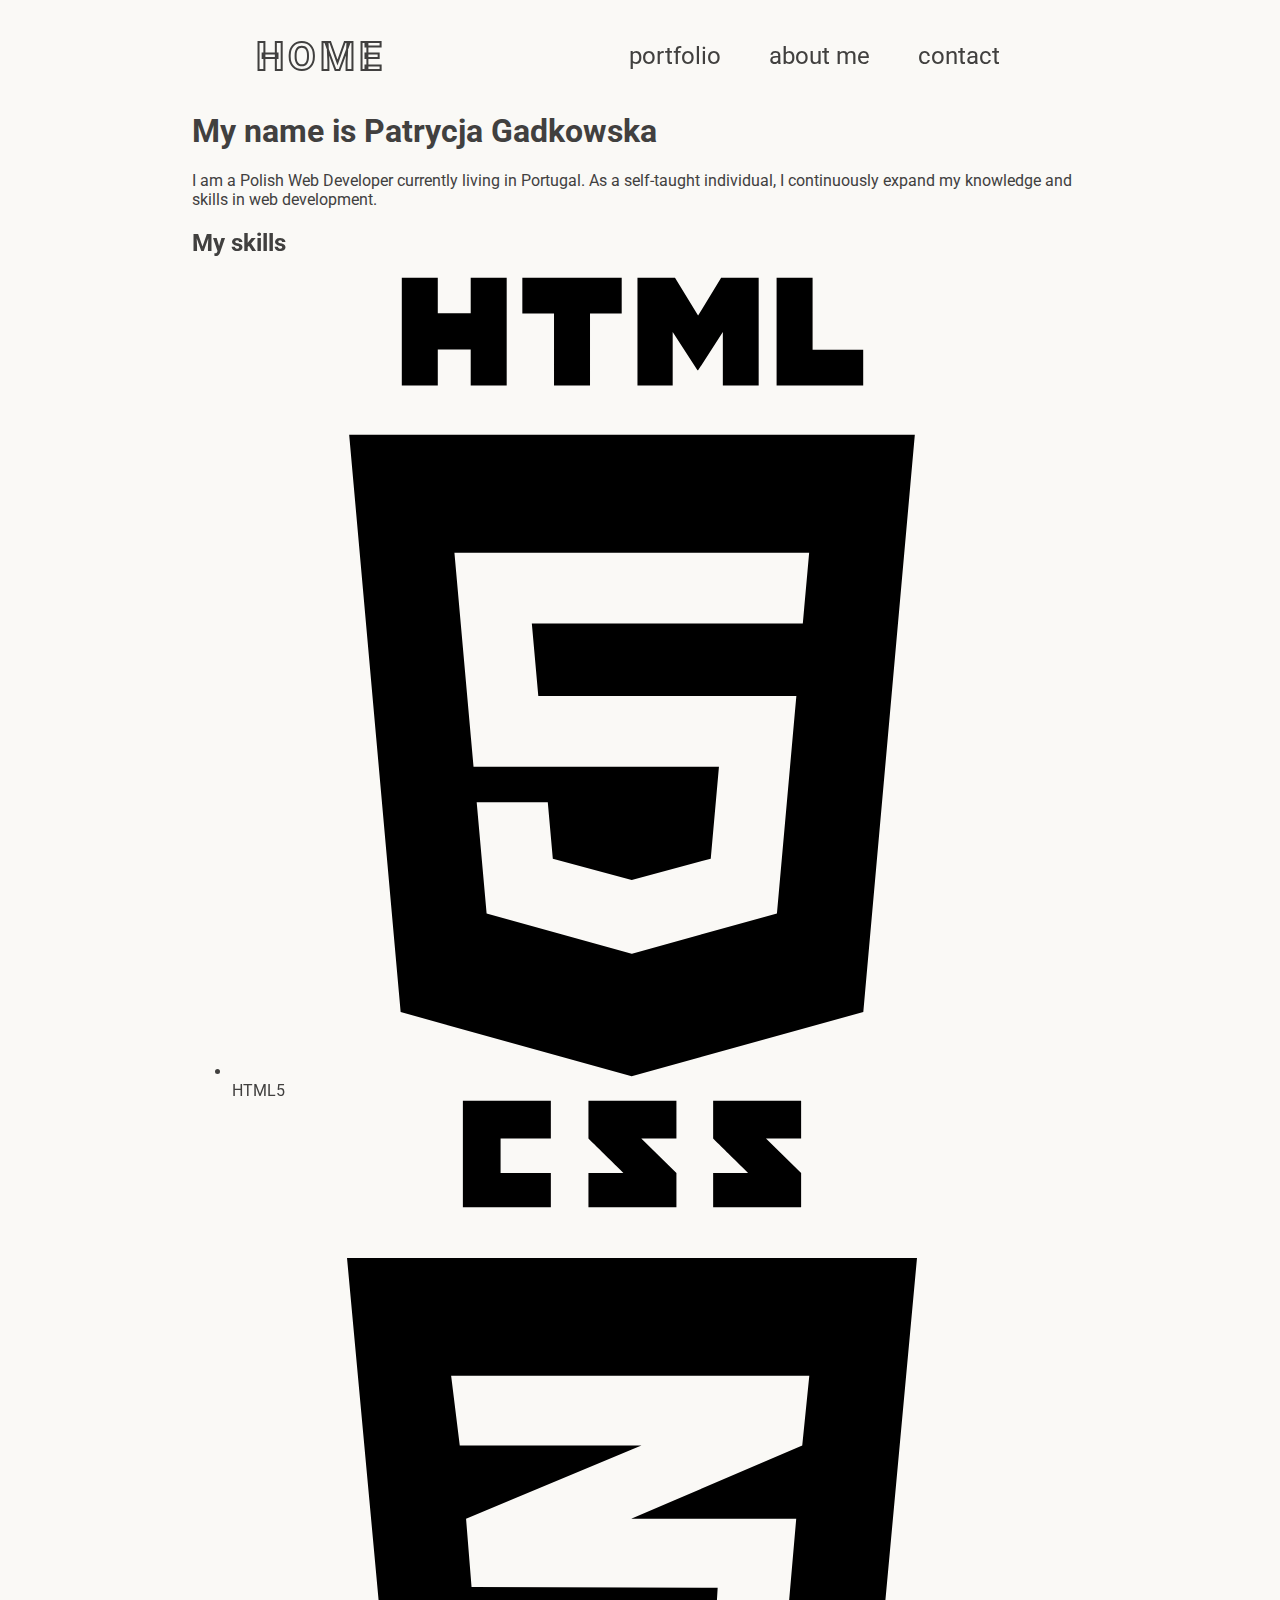
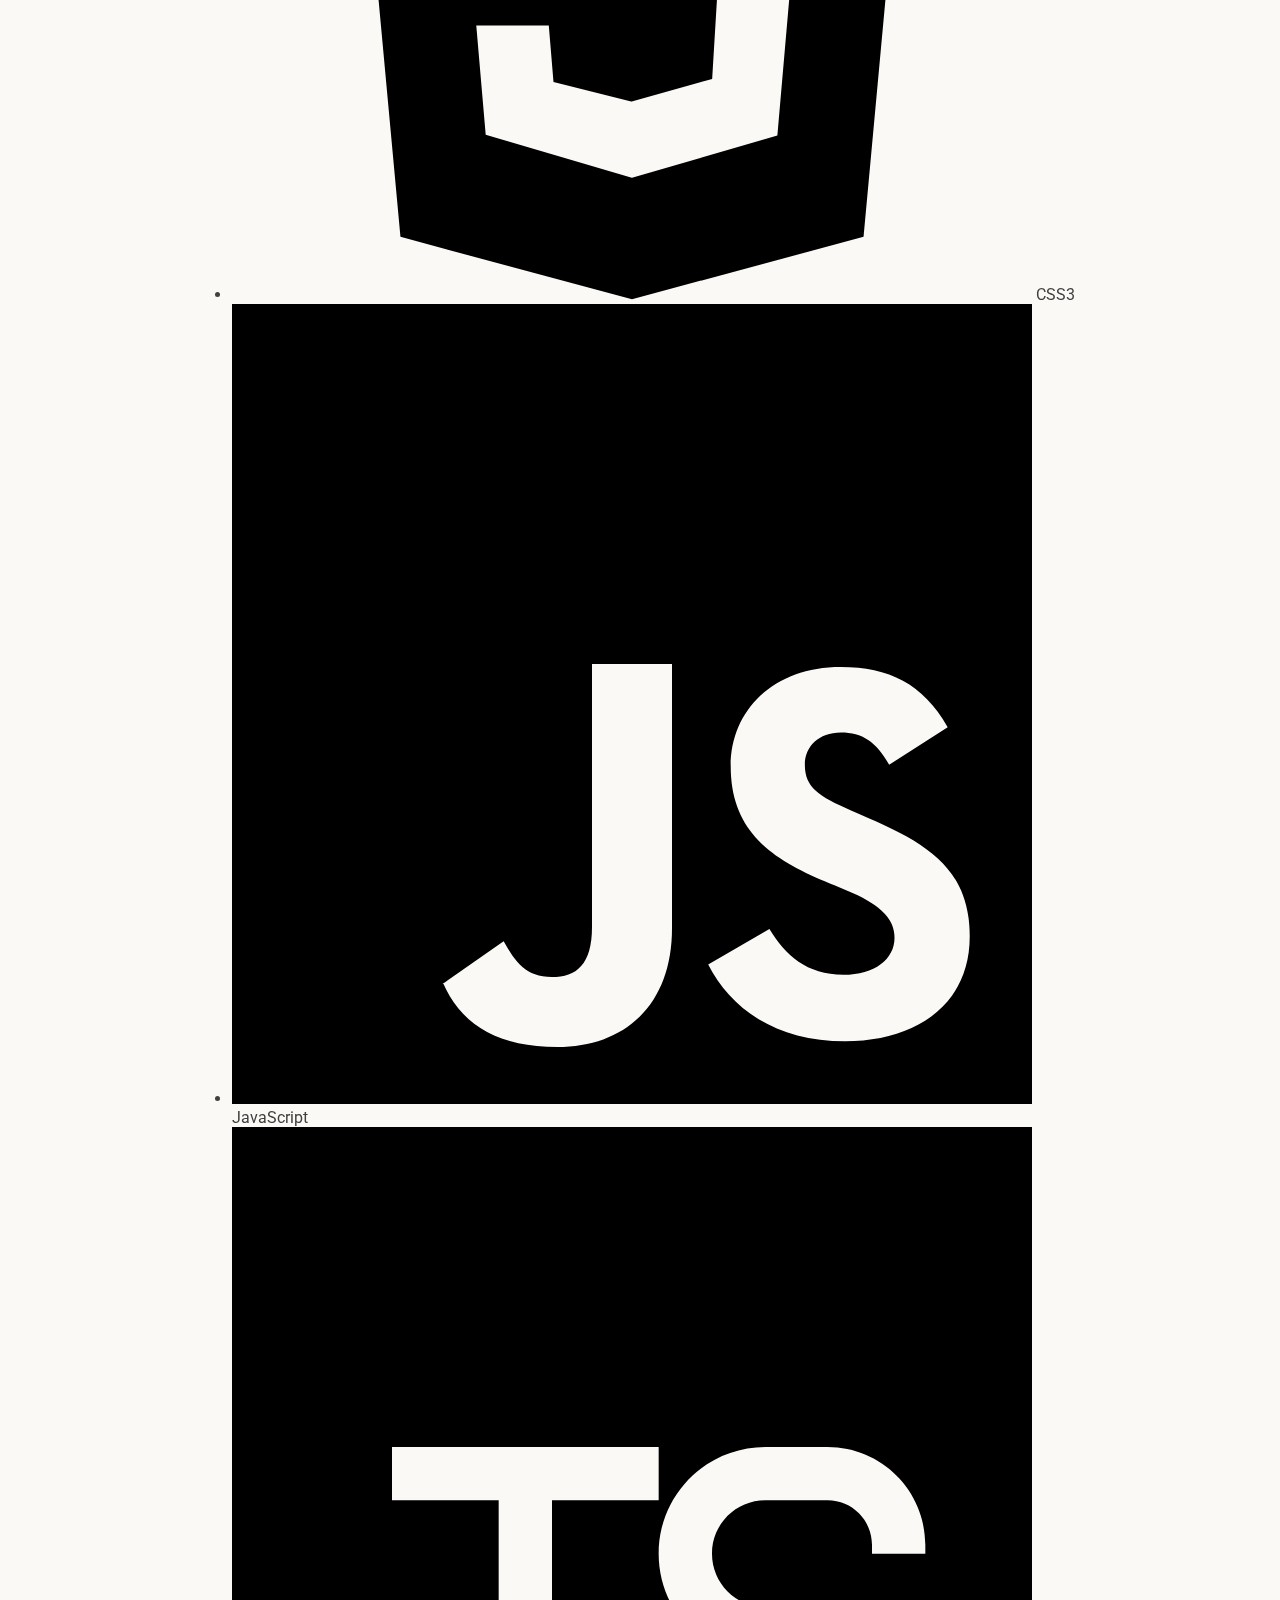
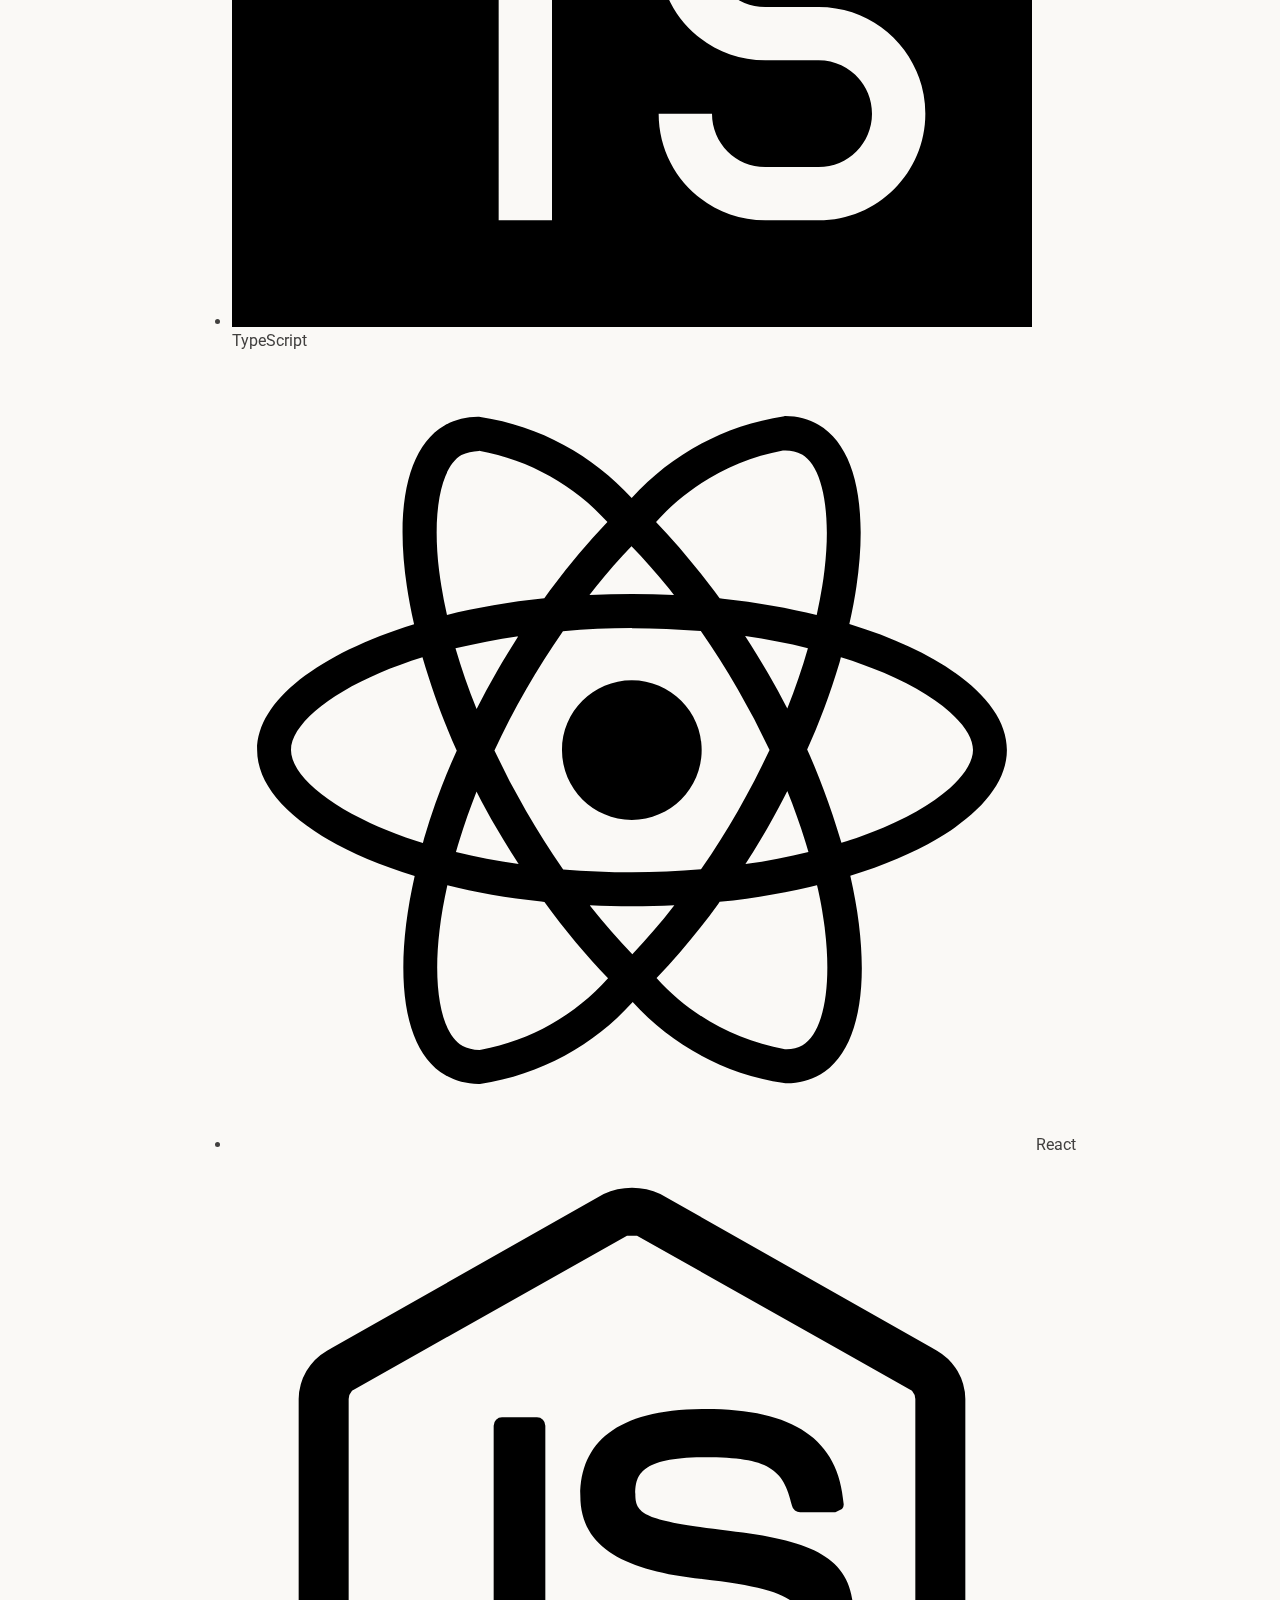
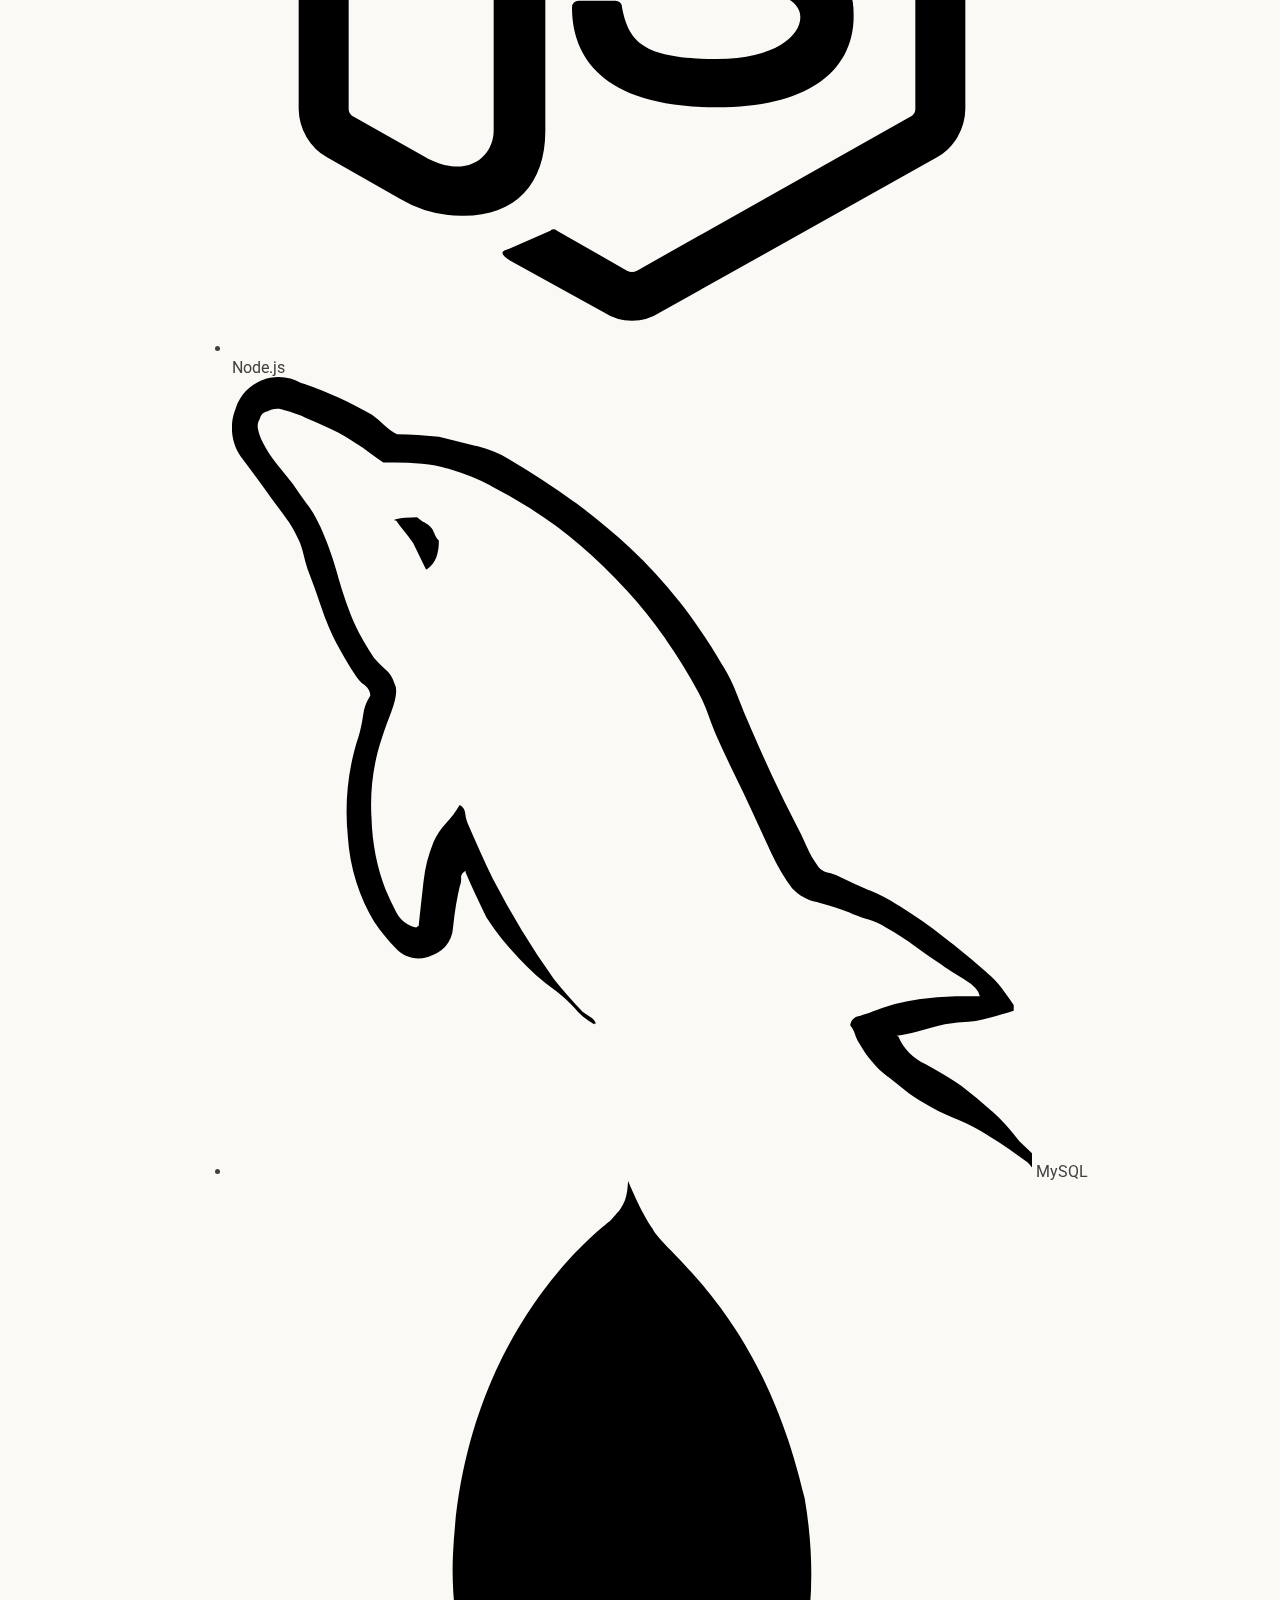
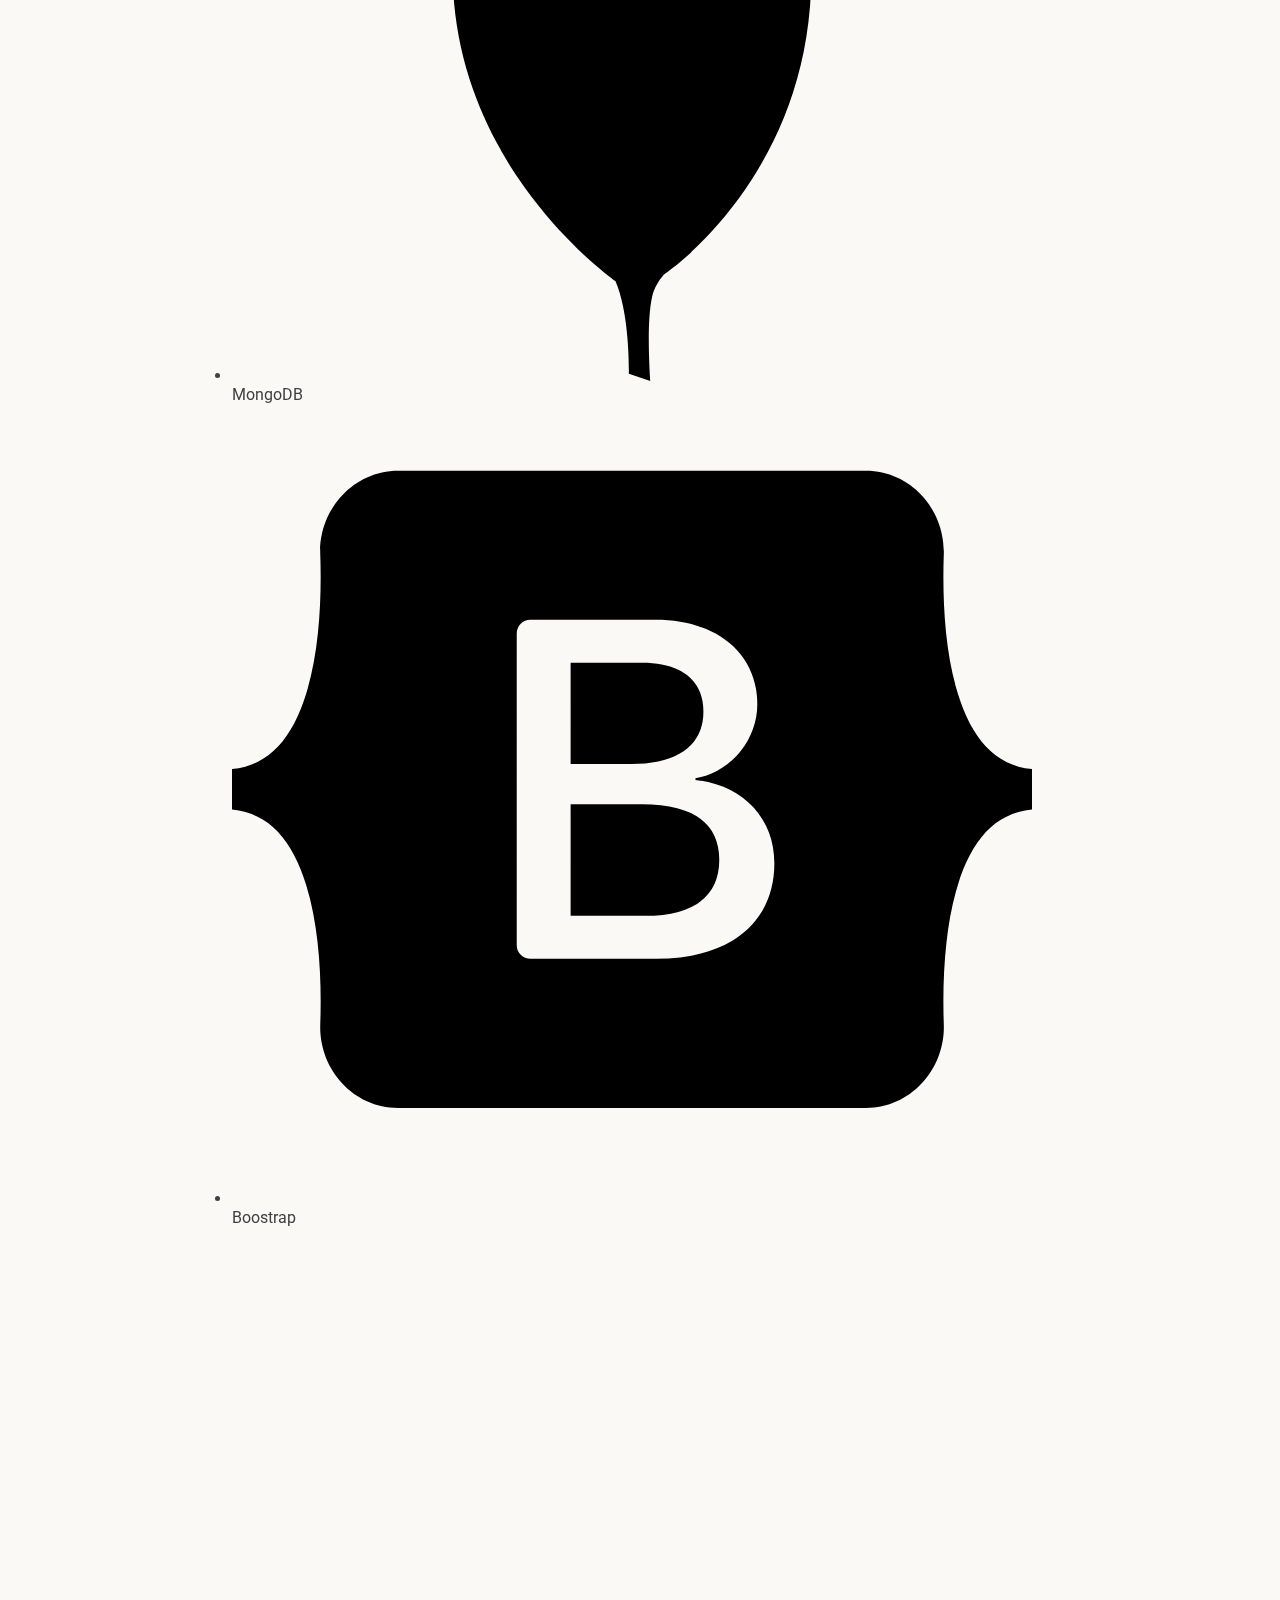
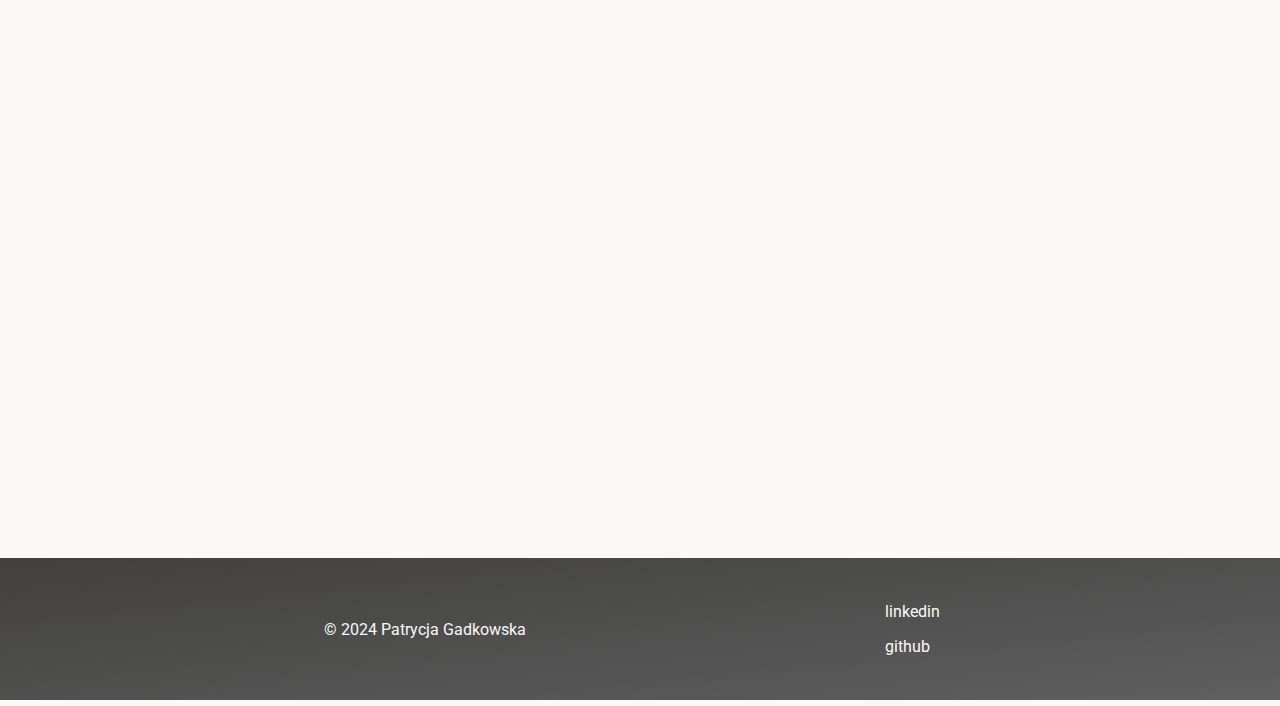
==== about.html @ 21a11c20 "add content to about page" ====
<!DOCTYPE html>
<html lang="en">

<head>
    <meta charset="UTF-8">
    <meta name="viewport" content="width=device-width, initial-scale=1.0">
    <title>Patrycja Gadkowska - About</title>
    <link rel="preconnect" href="https://fonts.googleapis.com">
    <link rel="preconnect" href="https://fonts.gstatic.com" crossorigin>
    <link href="https://fonts.googleapis.com/css2?family=New+Amsterdam&family=Roboto:wght@400;700&display=swap"
        rel="stylesheet">
    <link rel="stylesheet" href="styles/shared.css">
    <link rel="stylesheet" href="styles/about.css">
    <link rel="stylesheet" href="styles/effects/fade-in-section.css">
    <script src="scripts/fade-in-section.js" defer></script>
    <script src="scripts/mobile-nav-btn.js" defer></script>
</head>

<body>
    <header id="main-header">
        <div id="main-nav-cntr">
            <div id="logo"><a href="/">home</a></div>
            <nav id="main-nav">
                <ul class="nav-list">
                    <li class="nav-list-item">
                        <a href="/portfolio.html">portfolio</a>
                    </li>
                    <li class="nav-list-item">
                        <a href="/about.html">about me</a>
                    </li>
                    <li class="nav-list-item">
                        <a href="/contact.html">contact</a>
                    </li>
                </ul>
            </nav>
            <button class="hamburger-btn" id="mobile-nav-btn">
                <span></span>
                <span></span>
                <span></span>
            </button>
        </div>
        <nav id="mobile-nav">
            <ul class="nav-list">
                <li class="nav-list-item">
                    <a href="/">home</a>
                </li>
                <li class="nav-list-item">
                    <a href="/portfolio.html">portfolio</a>
                </li>
                <li class="nav-list-item">
                    <a href="/about.html">about me</a>
                </li>
                <li class="nav-list-item">
                    <a href="/contact.html">contact</a>
                </li>
            </ul>
        </nav>
    </header>
    <main>
        <section id="about-section">
            <h1>My name is Patrycja Gadkowska</h1>
            <p>
                I am a Polish Web Developer currently living in Portugal.
                As a self-taught individual, I continuously expand my knowledge
                and skills in web development.</p>
        </section>
        <section class="tech-list-wrapper fade-in-section">
            <h2>
                My skills
            </h2>
            <ul class="tech-list">
                <li class="tech-list-item">
                    <?xml version="1.0" encoding="iso-8859-1"?>
                    <!DOCTYPE svg PUBLIC "-//W3C//DTD SVG 1.1//EN" "http://www.w3.org/Graphics/SVG/1.1/DTD/svg11.dtd">
                    <!-- Uploaded to: SVG Repo, www.svgrepo.com, Generator: SVG Repo Mixer Tools -->
                    <svg fill="#000000" version="1.1" xmlns="http://www.w3.org/2000/svg"
                        xmlns:xlink="http://www.w3.org/1999/xlink" width="800px" height="800px" viewBox="0 0 512 512"
                        enable-background="new 0 0 512 512" xml:space="preserve">

                        <g id="c133de6af664cd4f011a55de6b000d0b">

                            <path display="inline"
                                d="M108.669,0.501h23.032v22.756h21.069V0.501h23.034V69.41h-23.032V46.334h-21.069V69.41h-23.032V0.501
		H108.669z M206.091,23.353h-20.275V0.501h63.594v22.852h-20.285V69.41h-23.032V23.353H206.091z M259.502,0.501h24.02l14.771,24.213
		l14.759-24.213h24.023V69.41h-22.938V35.256l-15.845,24.5h-0.395l-15.856-24.5V69.41h-22.539V0.501z M348.54,0.501h23.038v46.133
		h32.391V69.41H348.54V0.501z M74.987,100.926l32.946,369.533l147.844,41.04L404.031,470.4l32.981-369.475H74.987z M368.289,188.62
		l-2.063,22.977l-0.906,10.188h-0.149H256h-0.158h-63.956l4.142,46.407h59.814H256h92.98h12.214l-1.106,12.172l-10.65,119.32
		l-0.682,7.652L256,433.045v0.008l-0.208,0.059l-92.839-25.774l-6.351-71.161h20.97h24.527l3.227,36.146l50.474,13.632l0.042-0.013
		v-0.004l50.551-13.64l5.257-58.781H256h-0.158H154.578L143.439,188.62l-1.085-12.157h113.488H256h113.374L368.289,188.62z">

                            </path>
                        </g>
                    </svg>
                    <span>
                        HTML5
                    </span>
                </li>
                <li class="tech-list-item">
                    <?xml version="1.0" encoding="iso-8859-1"?>
                    <!DOCTYPE svg PUBLIC "-//W3C//DTD SVG 1.1//EN" "http://www.w3.org/Graphics/SVG/1.1/DTD/svg11.dtd">
                    <!-- Uploaded to: SVG Repo, www.svgrepo.com, Generator: SVG Repo Mixer Tools -->
                    <svg fill="#000000" version="1.1" xmlns="http://www.w3.org/2000/svg"
                        xmlns:xlink="http://www.w3.org/1999/xlink" width="800px" height="800px" viewBox="0 0 512 512"
                        enable-background="new 0 0 512 512" xml:space="preserve">
                        <g id="c133de6af664cd4f011a55de6b001a2b">
                            <path display="inline" d="M204.064,46.682v22.018h-56.302V0.501h56.302v24.13h-32.172v22.051H204.064z M261.941,24.631h22.492
		V0.501h-56.308c0,0,0,12.112,0,24.13c7.533,7.533,11.461,11.139,22.356,22.034c-6.369,0-22.356,0.022-22.356,0.021v22.014h56.308
		V46.682L261.941,24.631z M341.746,24.631h22.49V0.501H307.93c0,0,0,12.112,0,24.13c7.531,7.533,11.461,11.139,22.355,22.034
		c-6.365,0-22.355,0.022-22.355,0.021v22.014h56.307V46.682L341.746,24.631z M438.395,101.112l-34.203,370.486l-148.193,39.9
		l-148.196-39.9L73.605,101.112H438.395z M369.477,176.444H255.865h-115.62l5.529,44.739h110.091h6.184l-6.184,2.574
		l-106.067,44.177l3.518,43.73l102.549,0.333l54.963,0.175l-3.521,58.311l-51.442,14.484v-0.046l-0.422,0.116l-49.684-12.542
		l-3.015-36.195h-0.164h-46.085h-0.162l6.032,69.876l93.5,27.649v-0.05l0.168,0.05l93-27.146L361.1,267.935H255.865h-0.26
		l0.26-0.112l109.086-46.639L369.477,176.444z">

                            </path>
                        </g>
                    </svg>
                    <span>CSS3</span>
                </li>
                <li class="tech-list-item">
                    <?xml version="1.0" encoding="UTF-8" standalone="no"?>
                    <!-- Uploaded to: SVG Repo, www.svgrepo.com, Generator: SVG Repo Mixer Tools -->
                    <svg width="800px" height="800px" viewBox="0 0 20 20" version="1.1"
                        xmlns="http://www.w3.org/2000/svg" xmlns:xlink="http://www.w3.org/1999/xlink">

                        <title>javascript [#155]</title>
                        <desc>Created with Sketch.</desc>
                        <defs>

                        </defs>
                        <g id="Page-1" stroke="none" stroke-width="1" fill="none" fill-rule="evenodd">
                            <g id="Dribbble-Light-Preview" transform="translate(-420.000000, -7479.000000)"
                                fill="#000000">
                                <g id="icons" transform="translate(56.000000, 160.000000)">
                                    <path
                                        d="M379.328,7337.432 C377.583,7337.432 376.455,7336.6 375.905,7335.512 L375.905,7335.512 L377.435,7334.626 C377.838,7335.284 378.361,7335.767 379.288,7335.767 C380.066,7335.767 380.563,7335.378 380.563,7334.841 C380.563,7334.033 379.485,7333.717 378.724,7333.391 C377.368,7332.814 376.468,7332.089 376.468,7330.558 C376.468,7329.149 377.542,7328.075 379.221,7328.075 C380.415,7328.075 381.275,7328.491 381.892,7329.578 L380.429,7330.518 C380.107,7329.941 379.758,7329.713 379.221,7329.713 C378.67,7329.713 378.321,7330.062 378.321,7330.518 C378.321,7331.082 378.67,7331.31 379.476,7331.659 C381.165,7332.383 382.443,7332.952 382.443,7334.814 C382.443,7336.506 381.114,7337.432 379.328,7337.432 L379.328,7337.432 Z M375,7334.599 C375,7336.546 373.801,7337.575 372.136,7337.575 C370.632,7337.575 369.731,7337 369.288,7336 L369.273,7336 L369.266,7336 L369.262,7336 L370.791,7334.931 C371.086,7335.454 371.352,7335.825 371.996,7335.825 C372.614,7335.825 373,7335.512 373,7334.573 L373,7328 L375,7328 L375,7334.599 Z M364,7339 L384,7339 L384,7319 L364,7319 L364,7339 Z"
                                        id="javascript-[#155]">

                                    </path>
                                </g>
                            </g>
                        </g>
                    </svg>
                    <span>
                        JavaScript
                    </span>
                </li>
                <li class="tech-list-item">
                    <?xml version="1.0" encoding="utf-8"?><!-- Uploaded to: SVG Repo, www.svgrepo.com, Generator: SVG Repo Mixer Tools -->
                    <svg width="800px" height="800px" viewBox="0 0 15 15" fill="none"
                        xmlns="http://www.w3.org/2000/svg">
                        <path fill-rule="evenodd" clip-rule="evenodd"
                            d="M0 0H15V15H0V0ZM10 6C8.89543 6 8 6.89543 8 8C8 9.10457 8.89543 10 10 10H11C11.5523 10 12 10.4477 12 11C12 11.5523 11.5523 12 11 12H10C9.44772 12 9 11.5523 9 11H8C8 12.1046 8.89543 13 10 13H11C12.1046 13 13 12.1046 13 11C13 9.89543 12.1046 9 11 9H10C9.44772 9 9 8.55228 9 8C9 7.44772 9.44772 7 10 7H11.1667C11.6269 7 12 7.3731 12 7.83333V8H13V7.83333C13 6.82081 12.1792 6 11.1667 6H10ZM3 6H8V7H6V13H5V7H3V6Z"
                            fill="#000000" />
                    </svg>
                    <span>
                        TypeScript
                    </span>
                </li>
                <li class="tech-list-item">
                    <?xml version="1.0" encoding="utf-8"?>
                    <!-- Uploaded to: SVG Repo, www.svgrepo.com, Generator: SVG Repo Mixer Tools -->
                    <svg fill="#000000" width="800px" height="800px" viewBox="0 0 32 32" version="1.1"
                        xmlns="http://www.w3.org/2000/svg">
                        <title>react</title>
                        <path
                            d="M14.313 22.211c0.55 0.025 1.112 0.043 1.681 0.043 0.575 0 1.143-0.012 1.7-0.043-0.557 0.72-1.107 1.357-1.689 1.964l0.008-0.008c-0.579-0.6-1.135-1.238-1.659-1.902l-0.041-0.054zM8.615 21.411c1.083 0.275 2.404 0.509 3.752 0.653l0.131 0.011c0.825 1.133 1.659 2.13 2.554 3.068l-0.011-0.012c-1.311 1.463-3.080 2.491-5.081 2.86l-0.055 0.008c-0.004 0-0.008 0-0.012 0-0.248 0-0.482-0.061-0.687-0.169l0.008 0.004c-0.832-0.475-1.193-2.292-0.912-4.627 0.067-0.575 0.177-1.18 0.312-1.797zM23.398 21.398c0.118 0.474 0.229 1.078 0.308 1.692l0.009 0.086c0.287 2.334-0.067 4.149-0.892 4.634-0.184 0.102-0.404 0.162-0.638 0.162-0.023 0-0.046-0.001-0.069-0.002l0.003 0c-2.053-0.375-3.821-1.396-5.129-2.841l-0.007-0.008c0.879-0.923 1.707-1.918 2.466-2.965l0.058-0.084c1.476-0.154 2.799-0.392 4.088-0.717l-0.197 0.042zM9.784 17.666c0.25 0.49 0.512 0.978 0.8 1.468q0.431 0.731 0.881 1.428c-0.868-0.127-1.706-0.287-2.507-0.482 0.225-0.787 0.507-1.602 0.825-2.416zM22.212 17.641c0.331 0.821 0.612 1.64 0.845 2.434-0.8 0.196-1.645 0.362-2.519 0.487 0.3-0.469 0.6-0.952 0.881-1.447 0.281-0.487 0.544-0.985 0.795-1.475zM7.619 12.292c0.436 1.478 0.904 2.714 1.449 3.906l-0.075-0.182c-0.466 1.005-0.927 2.234-1.305 3.499l-0.052 0.205c-0.706-0.217-1.274-0.43-1.827-0.669l0.115 0.044c-2.164-0.921-3.564-2.132-3.564-3.092s1.4-2.177 3.564-3.094c0.525-0.225 1.1-0.428 1.694-0.617zM24.358 12.287c0.605 0.187 1.18 0.396 1.718 0.622 2.164 0.925 3.564 2.134 3.564 3.094-0.006 0.96-1.406 2.174-3.57 3.093-0.525 0.225-1.1 0.427-1.693 0.616-0.44-1.483-0.908-2.718-1.451-3.912l0.076 0.188c0.464-1.004 0.926-2.233 1.303-3.498l0.053-0.206zM20.53 11.444c0.869 0.129 1.706 0.287 2.507 0.484-0.225 0.79-0.506 1.602-0.825 2.416-0.25-0.487-0.512-0.978-0.8-1.467-0.281-0.49-0.581-0.967-0.881-1.432zM11.458 11.444c-0.3 0.471-0.6 0.953-0.88 1.45-0.281 0.487-0.544 0.977-0.794 1.467-0.331-0.82-0.612-1.637-0.845-2.433 0.8-0.187 1.643-0.354 2.518-0.482zM16 11.126c0.925 0 1.846 0.042 2.752 0.116q0.761 1.091 1.478 2.324 0.697 1.2 1.272 2.432c-0.385 0.819-0.807 1.637-1.266 2.437-0.475 0.825-0.966 1.61-1.475 2.337-0.91 0.079-1.832 0.122-2.762 0.122-0.925 0-1.846-0.044-2.752-0.116-0.507-0.727-1.002-1.505-1.478-2.324q-0.697-1.2-1.272-2.432c0.379-0.821 0.807-1.641 1.266-2.442 0.475-0.825 0.966-1.607 1.475-2.334 0.91-0.080 1.832-0.122 2.762-0.122zM15.981 7.845c0.58 0.6 1.136 1.237 1.659 1.901l0.040 0.053c-0.55-0.025-1.112-0.042-1.681-0.042-0.575 0-1.143 0.012-1.7 0.042 0.556-0.72 1.106-1.357 1.689-1.964l-0.008 0.008zM9.88 4.033c2.053 0.376 3.82 1.397 5.129 2.841l0.007 0.008c-0.879 0.924-1.707 1.919-2.466 2.968l-0.058 0.084c-1.475 0.153-2.798 0.389-4.086 0.714l0.196-0.042c-0.14-0.612-0.244-1.205-0.317-1.774-0.287-2.334 0.067-4.149 0.892-4.632 0.206-0.097 0.447-0.157 0.701-0.165l0.003-0zM22.090 4.008v0.008c0.013-0 0.028-0.001 0.044-0.001 0.239 0 0.464 0.059 0.662 0.163l-0.008-0.004c0.832 0.477 1.193 2.293 0.912 4.629-0.067 0.575-0.177 1.181-0.312 1.799-1.085-0.278-2.406-0.513-3.754-0.656l-0.128-0.011c-0.826-1.134-1.66-2.131-2.555-3.070l0.012 0.012c1.311-1.46 3.077-2.488 5.074-2.859l0.056-0.009zM22.096 2.646c-2.442 0.371-4.556 1.557-6.1 3.268l-0.008 0.009c-1.555-1.71-3.669-2.888-6.051-3.245l-0.056-0.007c-0.013-0-0.029-0-0.045-0-0.491 0-0.952 0.129-1.351 0.355l0.014-0.007c-1.718 0.991-2.103 4.079-1.216 7.954-3.804 1.175-6.278 3.053-6.278 5.032 0 1.987 2.487 3.87 6.302 5.036-0.88 3.89-0.487 6.983 1.235 7.973 0.378 0.217 0.832 0.344 1.315 0.344 0.022 0 0.044-0 0.065-0.001l-0.003 0c2.442-0.371 4.556-1.558 6.1-3.27l0.008-0.009c1.555 1.711 3.669 2.889 6.051 3.246l0.056 0.007c0.015 0 0.034 0 0.052 0 0.488 0 0.947-0.128 1.344-0.351l-0.014 0.007c1.717-0.99 2.103-4.078 1.216-7.954 3.79-1.165 6.264-3.047 6.264-5.029 0-1.987-2.487-3.87-6.302-5.039 0.88-3.886 0.487-6.982-1.235-7.973-0.382-0.219-0.84-0.348-1.328-0.348-0.013 0-0.026 0-0.039 0l0.002-0zM18.787 16.005c0 1.543-1.251 2.794-2.794 2.794s-2.794-1.251-2.794-2.794c0-1.543 1.251-2.794 2.794-2.794 0.772 0 1.47 0.313 1.976 0.818v0c0.506 0.506 0.818 1.204 0.818 1.976 0 0 0 0 0 0v0z">
                        </path>
                    </svg>
                    <span>React</span>
                </li>
                <li class="tech-list-item">
                    <?xml version="1.0" encoding="utf-8"?>

                    <!-- Uploaded to: SVG Repo, www.svgrepo.com, Generator: SVG Repo Mixer Tools -->
                    <svg width="800px" height="800px" viewBox="0 0 48 48" xmlns="http://www.w3.org/2000/svg">
                        <title>node-js</title>
                        <g id="Layer_2" data-name="Layer 2">
                            <g id="invisible_box" data-name="invisible box">
                                <rect width="48" height="48" fill="none" />
                            </g>
                            <g id="Q3_icons" data-name="Q3 icons">
                                <g>
                                    <path
                                        d="M42.3,11.8,25.7,2.4a4,4,0,0,0-3.4,0L5.7,11.8A3.4,3.4,0,0,0,4,14.7V33.3a3.4,3.4,0,0,0,1.7,2.9l4.4,2.5a7.2,7.2,0,0,0,3.8,1c3.1,0,4.9-1.9,4.9-5.1V16.3a.5.5,0,0,0-.5-.5H16.2a.5.5,0,0,0-.5.5V34.6c0,1.5-1.5,2.9-3.9,1.7L7.2,33.7a.5.5,0,0,1-.2-.4V14.7a.8.8,0,0,1,.2-.5L23.7,4.9h.6l16.5,9.3a.8.8,0,0,1,.2.5V33.3a.5.5,0,0,1-.2.4L24.3,43a.6.6,0,0,1-.6,0l-4.2-2.4a.3.3,0,0,0-.4,0l-2.5,1.1c-.3.1-.7.2.1.7l5.6,3.1a3.1,3.1,0,0,0,3.4,0l16.6-9.3A3.4,3.4,0,0,0,44,33.3V14.7A3.4,3.4,0,0,0,42.3,11.8Z" />
                                    <path
                                        d="M29.1,30.3c-4.4,0-5.3-1-5.7-3.1a.4.4,0,0,0-.4-.4H20.8a.4.4,0,0,0-.4.4c0,2.7,1.5,6,8.7,6,5.2,0,8.2-2,8.2-5.5s-2.4-4.5-7.5-5.1-5.6-1-5.6-2.2.4-2.2,4.2-2.2,4.7.7,5.2,2.9a.5.5,0,0,0,.5.4h2.1l.4-.2a.4.4,0,0,0,.1-.3c-.3-3.9-3-5.7-8.3-5.7s-7.5,2-7.5,5.2,2.8,4.5,7.3,5,5.9,1.2,5.9,2.3S32.6,30.3,29.1,30.3Z" />
                                </g>
                            </g>
                        </g>
                    </svg>
                    <span>
                        Node.js
                    </span>
                </li>
                <li class="tech-list-item">
                    <?xml version="1.0" encoding="utf-8"?><!-- Uploaded to: SVG Repo, www.svgrepo.com, Generator: SVG Repo Mixer Tools -->
                    <svg fill="#000000" width="800px" height="800px" viewBox="0 0 24 24"
                        xmlns="http://www.w3.org/2000/svg">
                        <path
                            d="m24.129 23.412-.508-.484c-.251-.331-.518-.624-.809-.891l-.005-.004q-.448-.407-.931-.774-.387-.266-1.064-.641c-.371-.167-.661-.46-.818-.824l-.004-.01-.048-.024c.212-.021.406-.06.592-.115l-.023.006.57-.157c.236-.074.509-.122.792-.133h.006c.298-.012.579-.06.847-.139l-.025.006q.194-.048.399-.109t.351-.109v-.169q-.145-.217-.351-.496c-.131-.178-.278-.333-.443-.468l-.005-.004q-.629-.556-1.303-1.076c-.396-.309-.845-.624-1.311-.916l-.068-.04c-.246-.162-.528-.312-.825-.435l-.034-.012q-.448-.182-.883-.399c-.097-.048-.21-.09-.327-.119l-.011-.002c-.117-.024-.217-.084-.29-.169l-.001-.001c-.138-.182-.259-.389-.355-.609l-.008-.02q-.145-.339-.314-.651-.363-.702-.702-1.427t-.651-1.452q-.217-.484-.399-.967c-.134-.354-.285-.657-.461-.942l.013.023c-.432-.736-.863-1.364-1.331-1.961l.028.038c-.463-.584-.943-1.106-1.459-1.59l-.008-.007c-.509-.478-1.057-.934-1.632-1.356l-.049-.035q-.896-.651-1.96-1.282c-.285-.168-.616-.305-.965-.393l-.026-.006-1.113-.278-.629-.048q-.314-.024-.629-.024c-.148-.078-.275-.171-.387-.279-.11-.105-.229-.204-.353-.295l-.01-.007c-.605-.353-1.308-.676-2.043-.93l-.085-.026c-.193-.113-.425-.179-.672-.179-.176 0-.345.034-.499.095l.009-.003c-.38.151-.67.458-.795.84l-.003.01c-.073.172-.115.371-.115.581 0 .368.13.705.347.968l-.002-.003q.544.725.834 1.14.217.291.448.605c.141.188.266.403.367.63l.008.021c.056.119.105.261.141.407l.003.016q.048.206.121.448.217.556.411 1.14c.141.425.297.785.478 1.128l-.019-.04q.145.266.291.52t.314.496c.065.098.147.179.241.242l.003.002c.099.072.164.185.169.313v.001c-.114.168-.191.369-.217.586l-.001.006c-.035.253-.085.478-.153.695l.008-.03c-.223.666-.351 1.434-.351 2.231 0 .258.013.512.04.763l-.003-.031c.06.958.349 1.838.812 2.6l-.014-.025c.197.295.408.552.641.787.168.188.412.306.684.306.152 0 .296-.037.422-.103l-.005.002c.35-.126.599-.446.617-.827v-.002c.048-.474.12-.898.219-1.312l-.013.067c.024-.063.038-.135.038-.211 0-.015-.001-.03-.002-.045v.002q-.012-.109.133-.206v.048q.145.339.302.677t.326.677c.295.449.608.841.952 1.202l-.003-.003c.345.372.721.706 1.127 1.001l.022.015c.212.162.398.337.566.528l.004.004c.158.186.347.339.56.454l.01.005v-.024h.048c-.039-.087-.102-.157-.18-.205l-.002-.001c-.079-.044-.147-.088-.211-.136l.005.003q-.217-.217-.448-.484t-.423-.508q-.508-.702-.969-1.467t-.871-1.555q-.194-.387-.375-.798t-.351-.798c-.049-.099-.083-.213-.096-.334v-.005c-.006-.115-.072-.214-.168-.265l-.002-.001c-.121.206-.255.384-.408.545l.001-.001c-.159.167-.289.364-.382.58l-.005.013c-.141.342-.244.739-.289 1.154l-.002.019q-.072.641-.145 1.318l-.048.024-.024.024c-.26-.053-.474-.219-.59-.443l-.002-.005q-.182-.351-.326-.69c-.248-.637-.402-1.374-.423-2.144v-.009c-.009-.122-.013-.265-.013-.408 0-.666.105-1.308.299-1.91l-.012.044q.072-.266.314-.896t.097-.871c-.05-.165-.143-.304-.265-.41l-.001-.001c-.122-.106-.233-.217-.335-.335l-.003-.004q-.169-.244-.326-.52t-.278-.544c-.165-.382-.334-.861-.474-1.353l-.022-.089c-.159-.565-.336-1.043-.546-1.503l.026.064c-.111-.252-.24-.47-.39-.669l.006.008q-.244-.326-.436-.617-.244-.314-.484-.605c-.163-.197-.308-.419-.426-.657l-.009-.02c-.048-.097-.09-.21-.119-.327l-.002-.011c-.011-.035-.017-.076-.017-.117 0-.082.024-.159.066-.223l-.001.002c.011-.056.037-.105.073-.145.039-.035.089-.061.143-.072h.002c.085-.055.188-.088.3-.088.084 0 .165.019.236.053l-.003-.001c.219.062.396.124.569.195l-.036-.013q.459.194.847.375c.298.142.552.292.792.459l-.018-.012q.194.121.387.266t.411.291h.339q.387 0 .822.037c.293.023.564.078.822.164l-.024-.007c.481.143.894.312 1.286.515l-.041-.019q.593.302 1.125.641c.589.367 1.098.743 1.577 1.154l-.017-.014c.5.428.954.867 1.38 1.331l.01.012c.416.454.813.947 1.176 1.464l.031.047c.334.472.671 1.018.974 1.584l.042.085c.081.154.163.343.234.536l.011.033q.097.278.217.57.266.605.57 1.221t.57 1.198l.532 1.161c.187.406.396.756.639 1.079l-.011-.015c.203.217.474.369.778.422l.008.001c.368.092.678.196.978.319l-.047-.017c.143.065.327.134.516.195l.04.011c.212.065.396.151.565.259l-.009-.005c.327.183.604.363.868.559l-.021-.015q.411.302.822.57.194.145.651.423t.484.52c-.114-.004-.249-.007-.384-.007-.492 0-.976.032-1.45.094l.056-.006c-.536.072-1.022.203-1.479.39l.04-.014c-.113.049-.248.094-.388.129l-.019.004c-.142.021-.252.135-.266.277v.001c.061.076.11.164.143.26l.002.006c.034.102.075.19.125.272l-.003-.006c.119.211.247.393.391.561l-.004-.005c.141.174.3.325.476.454l.007.005q.244.194.508.399c.161.126.343.25.532.362l.024.013c.284.174.614.34.958.479l.046.016c.374.15.695.324.993.531l-.016-.011q.291.169.58.375t.556.399c.073.072.137.152.191.239l.003.005c.091.104.217.175.36.193h.003v-.048c-.088-.067-.153-.16-.184-.267l-.001-.004c-.025-.102-.062-.191-.112-.273l.002.004zm-18.576-19.205q-.194 0-.363.012c-.115.008-.222.029-.323.063l.009-.003v.024h.048q.097.145.244.326t.266.351l.387.798.048-.024c.113-.082.2-.192.252-.321l.002-.005c.052-.139.082-.301.082-.469 0-.018 0-.036-.001-.054v.003c-.045-.044-.082-.096-.108-.154l-.001-.003-.081-.182c-.053-.084-.127-.15-.214-.192l-.003-.001c-.094-.045-.174-.102-.244-.169z" />
                    </svg>
                    <span>MySQL</span>
                </li>
                <li class="tech-list-item">
                    <?xml version="1.0" encoding="utf-8"?><!-- Uploaded to: SVG Repo, www.svgrepo.com, Generator: SVG Repo Mixer Tools -->
                    <svg fill="#000000" width="800px" height="800px" viewBox="0 0 24 24" role="img"
                        xmlns="http://www.w3.org/2000/svg">
                        <title>MongoDB icon</title>
                        <path
                            d="M17.18 9.518c-1.263-5.56-4.242-7.387-4.562-8.086C12.266.939 11.885 0 11.885 0c-.002.019-.004.031-.005.049v.013h-.001c-.002.015-.003.025-.004.039v.015h-.002c0 .01-.002.018-.002.026v.026h-.003c-.001.008-.001.018-.003.025v.021h-.002c0 .007 0 .015-.002.021v.02h-.002c0 .01-.001.022-.002.032v.002c-.003.017-.006.034-.009.05v.008h-.002c-.001.004-.003.008-.003.012v.017h-.003v.022h-.005v.018h-.005v.021h-.004v.019h-.004v.017h-.006v.014h-.004v.018h-.004v.014h-.005v.013H11.8v.015h-.004c-.001.001-.001.003-.001.004v.01h-.003c-.001.002-.001.004-.001.006v.006h-.002c-.001.003-.002.008-.002.01-.003.007-.007.014-.01.021v.002c-.002.002-.004.005-.005.007v.008h-.004v.008h-.005v.008h-.003v.01h-.006v.014h-.004v.004h-.004v.008h-.004v.011h-.004v.008h-.006v.011h-.004v.008h-.005v.008h-.003v.01h-.005v.008h-.004v.006h-.004v.008h-.006V.76h-.004v.006h-.005v.008h-.004v.011h-.005v.004h-.003v.008h-.006v.004h-.004v.01h-.004v.004h-.004v.008h-.005v.006h-.003l-.002.004v.004h-.002c-.001.002-.002.002-.002.004v.001h-.001c-.001.003-.002.005-.004.007v.003h-.001c-.005.006-.008.012-.012.018v.001c-.002.002-.007.006-.009.01v.002h-.001c-.001.001-.003.002-.003.003v.003h-.002l-.003.003v.001h-.001c0 .001-.002.002-.003.004v.004h-.003l-.002.002v.002h-.002c0 .002-.002.002-.002.003v.003h-.004c0 .001-.001.002-.002.003V.92h-.003v.004h-.004V.93h-.004v.008h-.005V.93h-.005v.004h-.004V.94h-.005v.008h-.005v.004h-.004v.006h-.004v.004h-.004V.97h-.006v.004h-.004V.98h-.005v.004h-.004v.005h-.005v.01h-.002v.004h-.006v.005h-.004v.002h-.004v.004h-.005v.01h-.004v.004h-.005v.004h-.004v.006h-.005v.004h-.005v.004h-.004v.004h-.004v.01h-.004v.005h-.006v.004h-.004v.004h-.005v.006h-.004v.004h-.005v.007h-.004v.004h-.006V1.1h-.002v.004h-.004v.004h-.005v.004h-.004v.006h-.005v.004h-.003c-.001.001-.001.002-.001.002v.002h-.002l-.004.004s-.002.002-.004.003v.006h-.004v.005h-.004v.004h-.004v.004h-.003l-.003.003v.003h-.002l-.002.002v.003h-.002c-.005.006-.007.01-.014.016-.002.002-.008.007-.012.01-.012.008-.027.021-.039.032-.008.005-.016.012-.022.017v.001h-.001c-.016.013-.031.025-.049.039v.001c-.024.02-.047.039-.074.062V1.34h-.002c-.057.047-.117.1-.186.159V1.5h-.001c-.169.148-.37.338-.595.568l-.015.015-.004.004C9 3.494 6.857 6.426 6.631 11.164c-.02.392-.016.773.006 1.144v.009c.109 1.867.695 3.461 1.428 4.756v.001c.292.516.607.985.926 1.405v.001c1.102 1.455 2.227 2.317 2.514 2.526.441 1.023.4 2.779.4 2.779l.644.215s-.131-1.701.053-2.522c.057-.257.192-.476.349-.662.106-.075.42-.301.797-.645.018-.019.028-.036.044-.054 1.521-1.418 4.362-4.91 3.388-10.599z" />
                    </svg>
                    <span>MongoDB</span>
                </li>
                <li class="tech-list-item">
                    <?xml version="1.0" encoding="utf-8"?><!-- Uploaded to: SVG Repo, www.svgrepo.com, Generator: SVG Repo Mixer Tools -->
                    <svg width="800px" height="800px" viewBox="0 0 24 24" fill="none"
                        xmlns="http://www.w3.org/2000/svg">
                        <path fill-rule="evenodd" clip-rule="evenodd"
                            d="M4.98488 2C3.61546 2 2.60217 3.19858 2.64753 4.49844C2.69105 5.74725 2.63451 7.36461 2.22732 8.68359C1.81892 10.0064 1.1282 10.8444 0 10.952V12.1666C1.1282 12.2742 1.81892 13.1122 2.22732 14.4351C2.63451 15.754 2.69105 17.3714 2.64753 18.6202C2.60217 19.9199 3.61546 21.1186 4.98508 21.1186H19.0169C20.3864 21.1186 21.3995 19.9201 21.3541 18.6202C21.3106 17.3714 21.3671 15.754 21.7743 14.4351C22.1829 13.1122 22.8718 12.2742 24 12.1666V10.952C22.8718 10.8444 22.1829 10.0064 21.7743 8.68359C21.3671 7.36481 21.3106 5.74725 21.3541 4.49844C21.3995 3.19878 20.3864 2 19.0169 2H4.98468H4.98488ZM16.2712 13.7687C16.2712 15.5586 14.9361 16.6441 12.7206 16.6441H8.94915C8.84127 16.6441 8.7378 16.6012 8.66152 16.5249C8.58523 16.4486 8.54237 16.3452 8.54237 16.2373V6.88136C8.54237 6.77347 8.58523 6.67001 8.66152 6.59372C8.7378 6.51743 8.84127 6.47458 8.94915 6.47458H12.6991C14.5464 6.47458 15.7588 7.47525 15.7588 9.01166C15.7588 10.09 14.9433 11.0555 13.9041 11.2245V11.2809C15.3187 11.4361 16.2712 12.4156 16.2712 13.7687ZM12.3094 7.76407H10.1589V10.8015H11.9701C13.3702 10.8015 14.1423 10.2377 14.1423 9.2299C14.1423 8.28556 13.4784 7.76407 12.3094 7.76407ZM10.1589 12.0068V15.3542H12.3885C13.8462 15.3542 14.6184 14.7692 14.6184 13.6699C14.6184 12.5704 13.8246 12.0066 12.2947 12.0066H10.1589V12.0068Z"
                            fill="#000000" />
                    </svg>
                    <span>Boostrap</span>
                </li>
            </ul>
        </section>
        <section class="tech-list-wrapper fade-in-section">
            <h2>
                My tools
            </h2>
            <ul class="tech-list">
                <li class="tech-list-item">
                    <?xml version="1.0" encoding="utf-8"?>
                    <!-- Uploaded to: SVG Repo, www.svgrepo.com, Generator: SVG Repo Mixer Tools -->
                    <svg fill="#000000" width="800px" height="800px" viewBox="0 0 32 32" version="1.1"
                        xmlns="http://www.w3.org/2000/svg">
                        <title>git</title>
                        <path
                            d="M30.428 14.663l-13.095-13.094c-0.35-0.349-0.833-0.565-1.367-0.565s-1.017 0.216-1.367 0.565l0-0-2.713 2.718 3.449 3.449c0.22-0.077 0.473-0.121 0.737-0.121 1.269 0 2.297 1.028 2.297 2.297 0 0.269-0.046 0.526-0.131 0.766l0.005-0.016 3.322 3.324c0.222-0.079 0.479-0.125 0.746-0.125 1.268 0 2.296 1.028 2.296 2.296s-1.028 2.296-2.296 2.296c-1.268 0-2.296-1.028-2.296-2.296 0-0.313 0.063-0.611 0.176-0.883l-0.006 0.015-3.11-3.094v8.154c0.764 0.385 1.279 1.163 1.279 2.061 0 1.27-1.030 2.3-2.3 2.3s-2.3-1.030-2.3-2.3c0-0.634 0.256-1.207 0.671-1.623l-0 0c0.211-0.211 0.462-0.382 0.741-0.502l0.015-0.006v-8.234c-0.842-0.354-1.422-1.173-1.422-2.126 0-0.32 0.065-0.624 0.183-0.901l-0.006 0.015-3.389-3.405-8.98 8.974c-0.348 0.351-0.562 0.834-0.562 1.368s0.215 1.017 0.563 1.368l13.096 13.092c0.349 0.35 0.832 0.566 1.366 0.566s1.016-0.216 1.366-0.566l13.034-13.034c0.35-0.349 0.567-0.833 0.567-1.366s-0.217-1.017-0.567-1.366l-0-0z">
                        </path>
                    </svg>
                    <span>Git</span>
                </li>
                <li class="tech-list-item">
                    <?xml version="1.0" encoding="UTF-8" standalone="no"?>
                    <!-- Uploaded to: SVG Repo, www.svgrepo.com, Generator: SVG Repo Mixer Tools -->
                    <svg width="800px" height="800px" viewBox="0 0 20 20" version="1.1"
                        xmlns="http://www.w3.org/2000/svg" xmlns:xlink="http://www.w3.org/1999/xlink">

                        <title>github [#142]</title>
                        <desc>Created with Sketch.</desc>
                        <defs>

                        </defs>
                        <g id="Page-1" stroke="none" stroke-width="1" fill="none" fill-rule="evenodd">
                            <g id="Dribbble-Light-Preview" transform="translate(-140.000000, -7559.000000)"
                                fill="#000000">
                                <g id="icons" transform="translate(56.000000, 160.000000)">
                                    <path
                                        d="M94,7399 C99.523,7399 104,7403.59 104,7409.253 C104,7413.782 101.138,7417.624 97.167,7418.981 C96.66,7419.082 96.48,7418.762 96.48,7418.489 C96.48,7418.151 96.492,7417.047 96.492,7415.675 C96.492,7414.719 96.172,7414.095 95.813,7413.777 C98.04,7413.523 100.38,7412.656 100.38,7408.718 C100.38,7407.598 99.992,7406.684 99.35,7405.966 C99.454,7405.707 99.797,7404.664 99.252,7403.252 C99.252,7403.252 98.414,7402.977 96.505,7404.303 C95.706,7404.076 94.85,7403.962 94,7403.958 C93.15,7403.962 92.295,7404.076 91.497,7404.303 C89.586,7402.977 88.746,7403.252 88.746,7403.252 C88.203,7404.664 88.546,7405.707 88.649,7405.966 C88.01,7406.684 87.619,7407.598 87.619,7408.718 C87.619,7412.646 89.954,7413.526 92.175,7413.785 C91.889,7414.041 91.63,7414.493 91.54,7415.156 C90.97,7415.418 89.522,7415.871 88.63,7414.304 C88.63,7414.304 88.101,7413.319 87.097,7413.247 C87.097,7413.247 86.122,7413.234 87.029,7413.87 C87.029,7413.87 87.684,7414.185 88.139,7415.37 C88.139,7415.37 88.726,7417.2 91.508,7416.58 C91.513,7417.437 91.522,7418.245 91.522,7418.489 C91.522,7418.76 91.338,7419.077 90.839,7418.982 C86.865,7417.627 84,7413.783 84,7409.253 C84,7403.59 88.478,7399 94,7399"
                                        id="github-[#142]">

                                    </path>
                                </g>
                            </g>
                        </g>
                    </svg>
                    <span>GitHub</span>
                </li>
                <li class="tech-list-item">
                    <?xml version="1.0" encoding="utf-8"?><!-- Uploaded to: SVG Repo, www.svgrepo.com, Generator: SVG Repo Mixer Tools -->
                    <svg fill="#000000" width="800px" height="800px" viewBox="0 0 32 32"
                        xmlns="http://www.w3.org/2000/svg">
                        <path
                            d="M30.865 3.448l-6.583-3.167c-0.766-0.37-1.677-0.214-2.276 0.385l-12.609 11.505-5.495-4.167c-0.51-0.391-1.229-0.359-1.703 0.073l-1.76 1.604c-0.583 0.526-0.583 1.443-0.005 1.969l4.766 4.349-4.766 4.349c-0.578 0.526-0.578 1.443 0.005 1.969l1.76 1.604c0.479 0.432 1.193 0.464 1.703 0.073l5.495-4.172 12.615 11.51c0.594 0.599 1.505 0.755 2.271 0.385l6.589-3.172c0.693-0.333 1.13-1.031 1.13-1.802v-21.495c0-0.766-0.443-1.469-1.135-1.802zM24.005 23.266l-9.573-7.266 9.573-7.266z" />
                    </svg>
                    <span>Visual Studio Code</span>
                </li>
            </ul>
        </section>
    </main>
    <footer id="main-footer">
        <div id="main-footer__cols">
            <section class="footer-col">
                <span>&copy; 2024</span>
                <span>Patrycja Gadkowska</span>
            </section>
            <section class="footer-col">
                <ul class="footer-list">
                    <li class="footer-list-item">
                        <a href="https://www.linkedin.com/in/patrycja-gadkowska-600b34154/" target="_blank">linkedin</a>
                    </li>
                    <li class="footer-list-item">
                        <a href="https://www.github.com/patrycjagadkowska/" target="_blank">github</a>
                    </li>
                </ul>
            </section>
        </div>
    </footer>
</body>

</html>
---- styles/shared.css ----
:root {
    --color-gray-100: rgb(250, 249, 246);
    --color-gray-200: rgb(227, 226, 224);
    --color-gray-800: rgb(95, 95, 95);
    --color-gray-900: rgb(65, 64, 63);

    --color-pink-200: rgb(237, 214, 212);
    --color-pink-500: rgb(203, 128, 125);
    --color-purple-600: rgb(162, 112, 138);

    --header-bg-alpha: rgba(250, 249, 246, 0.5);
    --pink-bg-alpha: rgba(237, 214, 212, 0.5);

    --primary-font-family: "Roboto", sans-serif;
    --secondary-font-family: "New Amsterdam", sans-serif;

    --space-1: 0.25rem;
    --space-2: 0.5rem;
    --space-4: 1rem;
    --space-6: 1.5rem;
    --space-8: 2rem;
  
    --border-radius-small: 4px;
    --border-radius-medium: 6px;

    --box-shadow-basic: 0 0 10px rgba(65, 65, 65, 0.2);
    --box-shadow-card: 4px 4px 4px rgba(0, 0, 0, 0.2);
}

body {
    background-color: var(--color-gray-100);
    color: var(--color-gray-900);
    font: 1rem var(--primary-font-family);
    padding: 0;
    margin: 0;
}

main {
    margin: 7rem auto var(--space-8);
    width: 70%;
}

a {
    color: inherit;
    text-decoration: none;
}

#main-header {
    display: flex;
    align-items: center;
    background-color: var(--header-bg-alpha);
    position: fixed;
    top: 0;
    left: 0;
    width: 100%;
    height: 7rem;
    z-index: 1;
}

#main-nav-cntr {
    width: 60%;
    margin: 0 auto;
    display: flex;
    align-items: center;
    justify-content: space-between;
}

#logo {
    text-transform: uppercase;
    font-size: 2.5rem;
    font-weight: bold;
    letter-spacing: var(--space-1);
}

#logo a {
    color: var(--color-gray-100);
    -webkit-text-stroke: 2px var(--color-gray-900);
}

#logo:hover a {
    color: var(--color-gray-900);
    -webkit-text-stroke: 0px;
}

#main-nav li {
    font-size: 1.5rem;
    padding: var(--space-1) var(--space-4);
    margin: 0 var(--space-2);
}

#mobile-nav {
    display: none;
}

.nav-list {
    list-style: none;
    display: flex;
    padding: 0;
}

.nav-list-item {
    position: relative;
    overflow: hidden;
}

.nav-list-item::after {
    content: "";
    background-color: var(--color-pink-200);
    display: inline-block;
    position: absolute;
    height: 1rem;
    width: 100%;
    bottom: 0;
    right: -100%;
    z-index: -1;
    transition: all 0.2s linear;
}

.nav-list-item:hover::after,
.nav-list-item:active:after {
    right: 0;
}

#mobile-nav-btn {
    display: none;
    width: 2rem;
    height: 2rem;
    padding: var(--space-1);
    background-color: transparent;
    border-radius: var(--border-radius-small);
    border: 2px solid var(--color-purple-600);
    cursor: pointer;
    transition: transform 0.1s ease-in;
    position: relative;
    z-index: 10;
}

#mobile-nav-btn span {
    position: absolute;
    width: calc(100% - 2 * var(--space-1));
    height: 2px;
    background-color: var(--color-pink-500);
    transition: opacity 0.4s ease-in, transform 0.8s ease-out;
    left: var(--space-1);
    top: 50%;
    transform: translateY(-50%);
}

#mobile-nav-btn span:first-child {
    transform: translateY(-300%);
}

#mobile-nav-btn span:last-child {
    transform: translateY(200%);
}

#mobile-nav-btn:hover {
    transform: scale(1.2);
    box-shadow: var(--box-shadow-basic);
}

#mobile-nav-btn:active {
    transform: scale(0.8);
}

#mobile-nav-btn.is-open span {
    top: 50%;
}

#mobile-nav-btn.is-open span:first-child {
    transform: translateY(-50%) rotate(45deg);
}

#mobile-nav-btn.is-open span:nth-child(2) {
    opacity: 0;
}

#mobile-nav-btn.is-open span:last-child {
    transform: translateY(-50%) rotate(-45deg);
}

#mobile-nav {
    position: fixed;
    height: 100vh;
    width: 0%;
    top: 0;
    right: 0;
    background-color: var(--color-pink-200);
    z-index: 9;
    justify-content: center;
    align-items: center;
    opacity: 0;
    transition: all 0.3s cubic-bezier(0.075, 0.82, 0.165, 1);
}

#mobile-nav .nav-list {
    flex-direction: column;
}

#mobile-nav .nav-list-item {
    margin: var(--space-4) 0;
    font-size: 2rem;
    transition: transform 0.2s ease-out;
}

#mobile-nav .nav-list-item:hover,
#mobile-nav .nav-list-item:active {
    transform: scale(1.2);
}

#main-footer {
    margin-top: var(--space-4);
    background-image: linear-gradient(to bottom right, var(--color-gray-900), var(--color-gray-800));
    color: var(--color-gray-100);
    padding: var(--space-6) var(--space-2);
}

#main-footer__cols {
    width: 50%;
    min-width: fit-content;
    display: flex;
    align-items: center;
    margin: 0 auto;
    justify-content: space-between;
}

.footer-list {
    list-style-type: none;
    padding: 0;
}

.footer-list-item {
    margin: var(--space-2) 0;
    padding: var(--space-1) var(--space-4);
    background-image: linear-gradient(to right, var(--color-gray-200) 50%, transparent 50%);
    background-size: 0 100%;
    background-position: 0 0;
    transition: all 0.3s ease-in;
}

.footer-list-item:hover,
.footer-list-item:active {
    color: var(--color-gray-900);
    background-size: 200% 100%;
}

.col-lg-2 {
    width: 50%;
    padding: var(--space-4)
}

@media (max-width: 992px) {
    #main-nav-cntr {
        width: 80%;
    }
}

@media (max-width: 768px) {
    #main-nav {
        display: none;
    }

    #mobile-nav-btn {
        display: block;
    }

    #mobile-nav {
        display: flex;
    }

    #mobile-nav.is-open {
        width: 80%;
        opacity: 1;
    }
}
---- styles/effects/fade-in-section.css ----
.fade-in-section {
    opacity: 0;
    visibility: hidden;
    transform: translateY(20vh);
    transition: opacity 0.6s ease-out, transform 1.2s ease-out;
    will-change: opacity, visibility;
}

.fade-in-section.is-visible {
    opacity: 1;
    visibility: visible;
    transform: none;
}
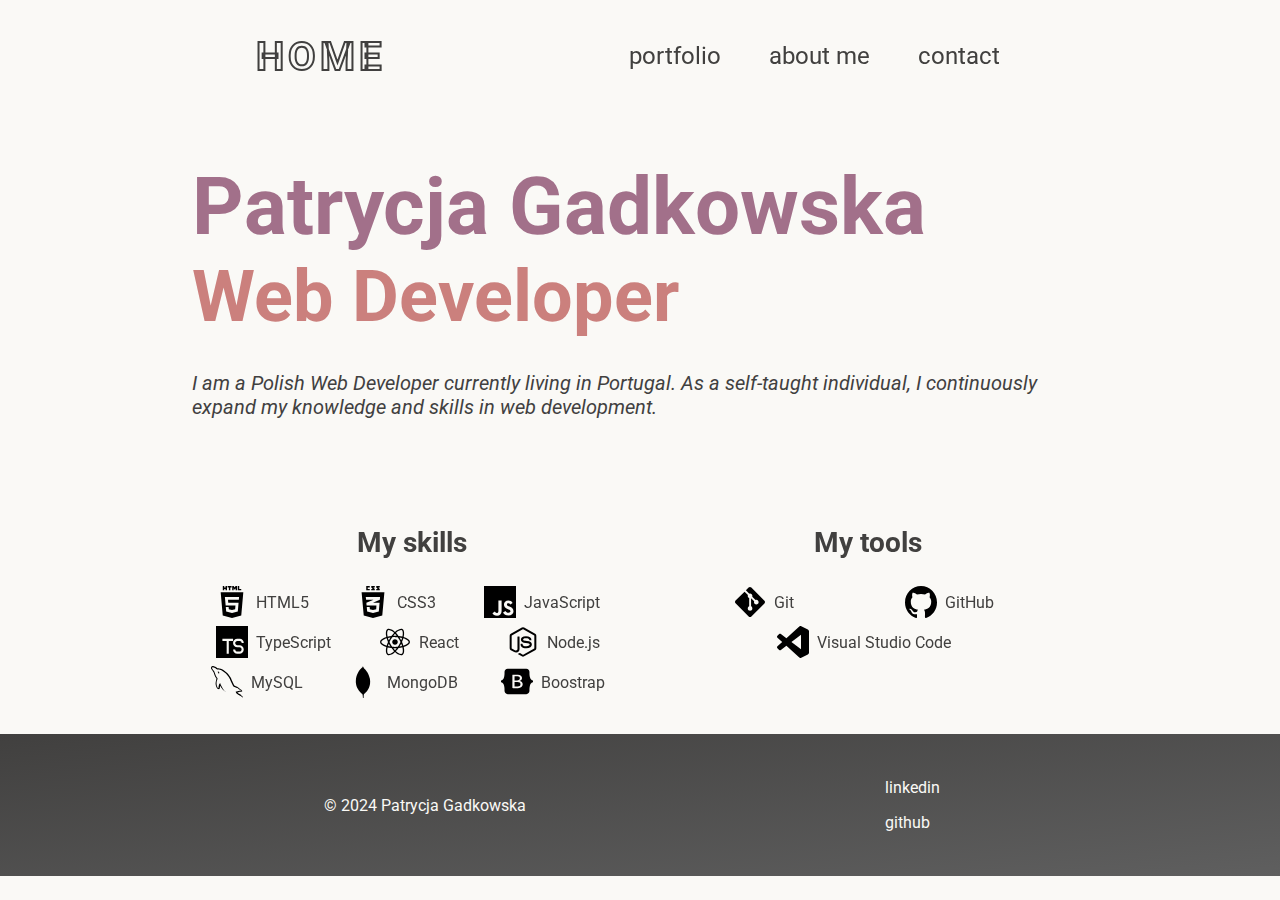
==== commit f16c09ec: "chnge h1, add h2" ====
--- a/about.html
+++ b/about.html
@@ -58,7 +58,8 @@
     </header>
     <main>
         <section id="about-section">
-            <h1>My name is Patrycja Gadkowska</h1>
+            <h1>Patrycja Gadkowska</h1>
+            <h2>Web Developer</h2>
             <p>
                 I am a Polish Web Developer currently living in Portugal.
                 As a self-taught individual, I continuously expand my knowledge
--- a/styles/about.css
+++ b/styles/about.css
@@ -0,0 +1,59 @@
+main {
+    display: grid;
+    grid-template-columns: 1fr 1fr;
+    grid-gap: 1rem;
+}
+
+#about-section {
+    grid-column: 1 / span 2;
+    margin: 3rem auto;
+}
+
+#about-section h1 {
+    font-size: 5rem;
+    margin: 0;
+    color: var(--color-purple-600);
+}
+
+#about-section h2 {
+    margin: 0;
+    font-size: 4.5rem;
+    color: var(--color-pink-500);
+}
+
+#about-section p {
+    font-size: 1.25rem;
+    font-style: italic;
+    margin-top: var(--space-8);
+}
+
+.tech-list-wrapper h2 {
+    text-align: center;
+    font-size: 1.75rem;
+}
+
+.tech-list {
+    list-style-type: none;
+    padding: 0;
+    margin: 0;
+    display: flex;
+    flex-wrap: wrap;
+    justify-content: space-evenly;
+    align-items: center;
+}
+
+.tech-list-item {
+    display: flex;
+    justify-content: center;
+    align-items: center;
+    margin: var(--space-1) var(--space-4);
+}
+
+.tech-list-item svg {
+    width: 2rem;
+    height: 2rem;
+}
+
+.tech-list-item span {
+    margin: 0 var(--space-2);
+}